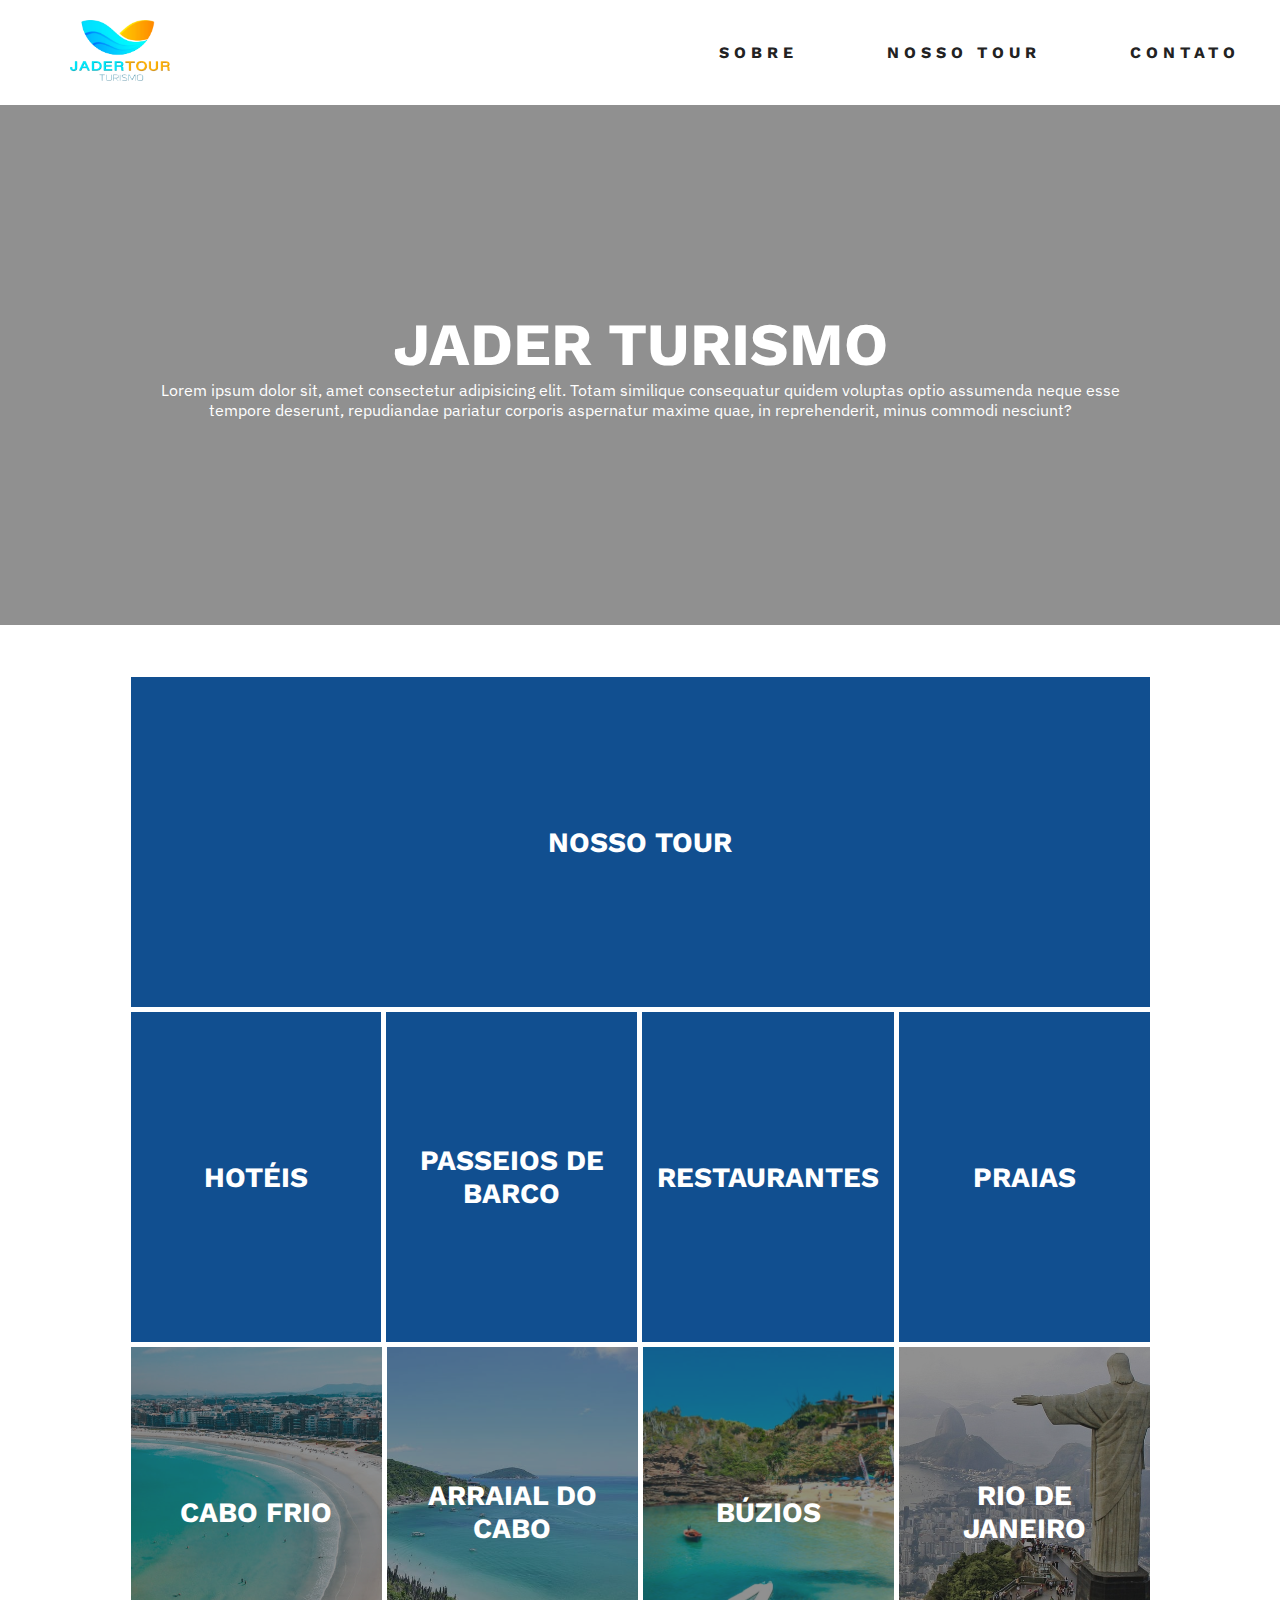
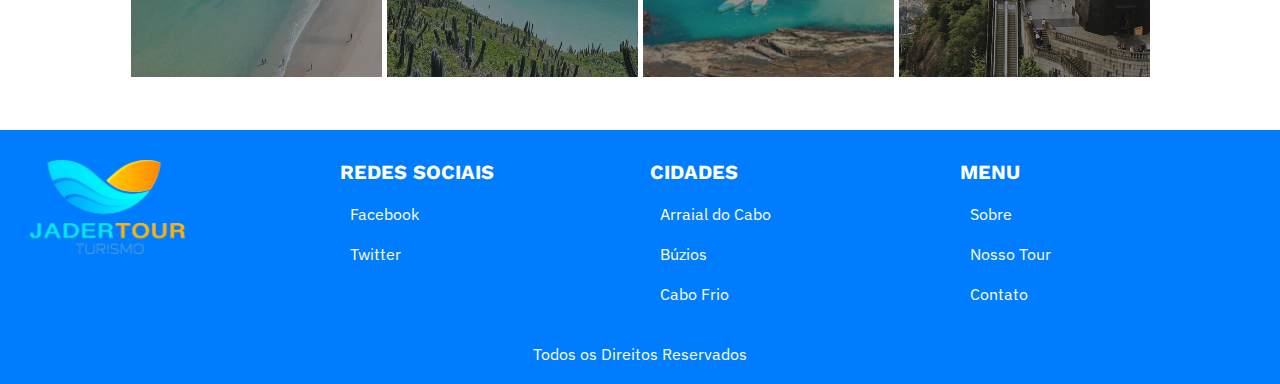
==== index.html @ 5f540cf1 "PrimeiroCommit" ====
<!DOCTYPE html>
<html lang="pt-br">
<head>
    <meta charset="UTF-8">
    <meta http-equiv="X-UA-Compatible" content="IE=edge">
    <meta name="viewport" content="width=device-width, initial-scale=1.0">
    <link rel="stylesheet" href="style.css">
    <link rel="preconnect" href="https://fonts.googleapis.com">
    <link rel="preconnect" href="https://fonts.gstatic.com" crossorigin>
    <link href="https://fonts.googleapis.com/css2?family=IBM+Plex+Sans&family=Work+Sans&display=swap" rel="stylesheet">
    <title>Jader Turismo</title>
</head>

<body>
    <nav>
        <div >
            <a href="/"><img class="logo" src="./img/logo.png" alt=""></a>
        </div>
        <ul>
            <li>
                <a href="/page-sobre.html">Sobre</a>
            </li>
            <li>
                <a href="">Nosso Tour</a>
            </li>
            <li>
                <a href="">Contato</a>
            </li>
        </ul>
    </nav>
    <header>
        <video autoplay muted loop >
            <source type="video/mp4" src="./img/drone_video.mp4" >
        </video>
        <div class="container">
            <h1>Jader Turismo</h1>
        <p>Lorem ipsum dolor sit, amet consectetur adipisicing elit. Totam similique consequatur quidem voluptas optio assumenda
            neque esse tempore deserunt, repudiandae pariatur corporis aspernatur maxime quae, in reprehenderit, minus commodi
            nesciunt?</p>
        </div>
        
        </header>
    <main class="container">
        <section>
            <a href="">
                <h2>Nosso Tour</h2>
            </a>
        </section>
        <section>
            <a href="">
                <h2>Hotéis</h2>
            </a>
            <a href="">
                <h2>Passeios de Barco</h2>
            </a>
            <a href="">
                <h2>Restaurantes</h2>
            </a>
            <a href="">
                <h2>Praias</h2>
            </a>
        </section>
        <section>
            <a href="" style="background-image: url('./img/cabofrio.jpg');">
                <h2>Cabo Frio</h2>
            </a>
            <a href="" style="background-image: url('./img/Arraial.jpeg');">
                <h2>Arraial do Cabo</h2>
            </a>
            <a href="" style="background-image: url('./img/buzios.jpg');">
                <h2>Búzios</h2>
            </a>
            <a href="" style="background-image: url('./img/rio.jpg');">
                <h2>Rio de Janeiro</h2>
            </a>
        </section>
    </main>
    <footer>
        <div >
            <a href="/"><img class="logo" src="./img/logo.png" alt=""></a>
        </div>
        <ul>
            <li><h3>Redes Sociais</h3></li>
            <li><a href="">Facebook</a></li>
            <li><a href="">Twitter</a></li>
        </ul>
        <ul>
            <li><h3>Cidades</h3></li>
            <li><a href="">Arraial do Cabo</a></li>
            <li><a href="">Búzios</a></li>
            <li><a href="">Cabo Frio</a></li>
        </ul>
        <ul>
            <li><h3>Menu</h3></li>
            <li><a href="">Sobre</a></li>
            <li><a href="">Nosso Tour</a></li>
            <li><a href="">Contato</a></li>
        </ul>
        <span class="copy">Todos os Direitos Reservados</span>
    </footer>

</body>
</html>
---- style.css ----
@import url(./css/grid.css);

* {
    margin: 0;
    padding: 0;
}

header {
    width: 100%;
    height: 520px;
    display: flex;
    justify-content: center;
    align-items: center;
    background-size: cover;
    background-position: center;
    position: relative;
    margin-bottom: 50px;
    text-align: center;
}

header div {
    z-index: 1000;
    color: #fff;
}

video {
    position: absolute;
    z-index: -1;
    object-fit: cover;
    width: 100%;
    height: 520px;
}

nav ul {
    display: flex;
    flex-wrap: wrap;
}

ul {
    list-style-type: none;
}

ul li a{
    padding: 10px;
    text-transform: uppercase;
    letter-spacing: .3em;
    color: #222;
    font-weight: bold;
    font-size: 16px;
    font-family: 'Work Sans', sans-serif;
}

ul li {
    padding: 10px;
}

nav li + li {
    margin-left: 50px;
}

a {
    text-decoration: none;
}

h1 {
    font-size: 60px;
    text-transform: uppercase;
    font-family: 'Work Sans', sans-serif;
}

h2 {
    font-size: 28px;
    text-transform: uppercase;
    font-family: 'Work Sans', sans-serif;
}
h3 {
    font-size: 20px;
    text-transform: uppercase;
    font-family: 'Work Sans', sans-serif;
}

p {
    font-family: 'IBM Plex Sans', sans-serif;
}

section a{
    text-align: center;
    padding: 15px;
    background-color: #007DFF;
    flex-grow: 1;
    flex-basis: 200px;
    display: flex;
    justify-content: center;
    align-items: center;
    margin: 2.5px;
    background-position: center;
    background-size: cover;
    transition: .3s all;
    background-size: cover;
    height: 300px;
    position: relative;
}

section a::before,header::before {
    background-color: #222;
    position: absolute;
    z-index: 500;
    content: '';
    display: block;
    left: 0;
    top: 0;
    width: 100%;
    height: 100%;
    opacity: .5;
}

section a:hover {
    padding: 2rem;
}

section a h2 {
    z-index: 1000;
    color:#fff;
}

main {
    margin-bottom: 50px;
}

form {
    text-align: center;
}

.grid-2 form {
    grid-column: 2 / 3;
}

input,textarea {
    padding: 10px;
    display: block;
    width: 95%;
    margin-bottom: 1rem;
    font-family: 'IBM Plex Sans', sans-serif;
    border:none;
    background-color: #FFE8CC;
    font-size: 16px;
    outline: none;
}

button {
    padding: 1rem;
    text-transform: uppercase;
    font-weight: bold;
    letter-spacing: .3em;
    border:none;
    background-color: #FE8D01;
    color:#fff;
    font-size: 18px;
    cursor: pointer;
}

footer li a {
    letter-spacing: normal;
    font-weight: normal;
    text-transform: none;
    font-family: 'IBM Plex Sans', sans-serif;
    color:#fff;
}

footer .logo {
    text-align: center;
    max-width: 50%;
    padding: 10px;
}

.logo {
    max-width: 100px;
    padding-left: 50px;
}

.copy {
    margin-top:30px;
    text-align: center;
    grid-column: 1 / 5;
    font-size: 16px;
    font-family: 'IBM Plex Sans', sans-serif;
}

/* ---------------------- PAGES -----------------------*/

div h2 {
    grid-column: 1 / 3;
    margin-bottom: 30px;
}

div h2::before {
    content: '';
    width: 5px;
    height: 20px;
    display: inline-block;
    background-color: #007DFF;
    margin-right: 10px;
}
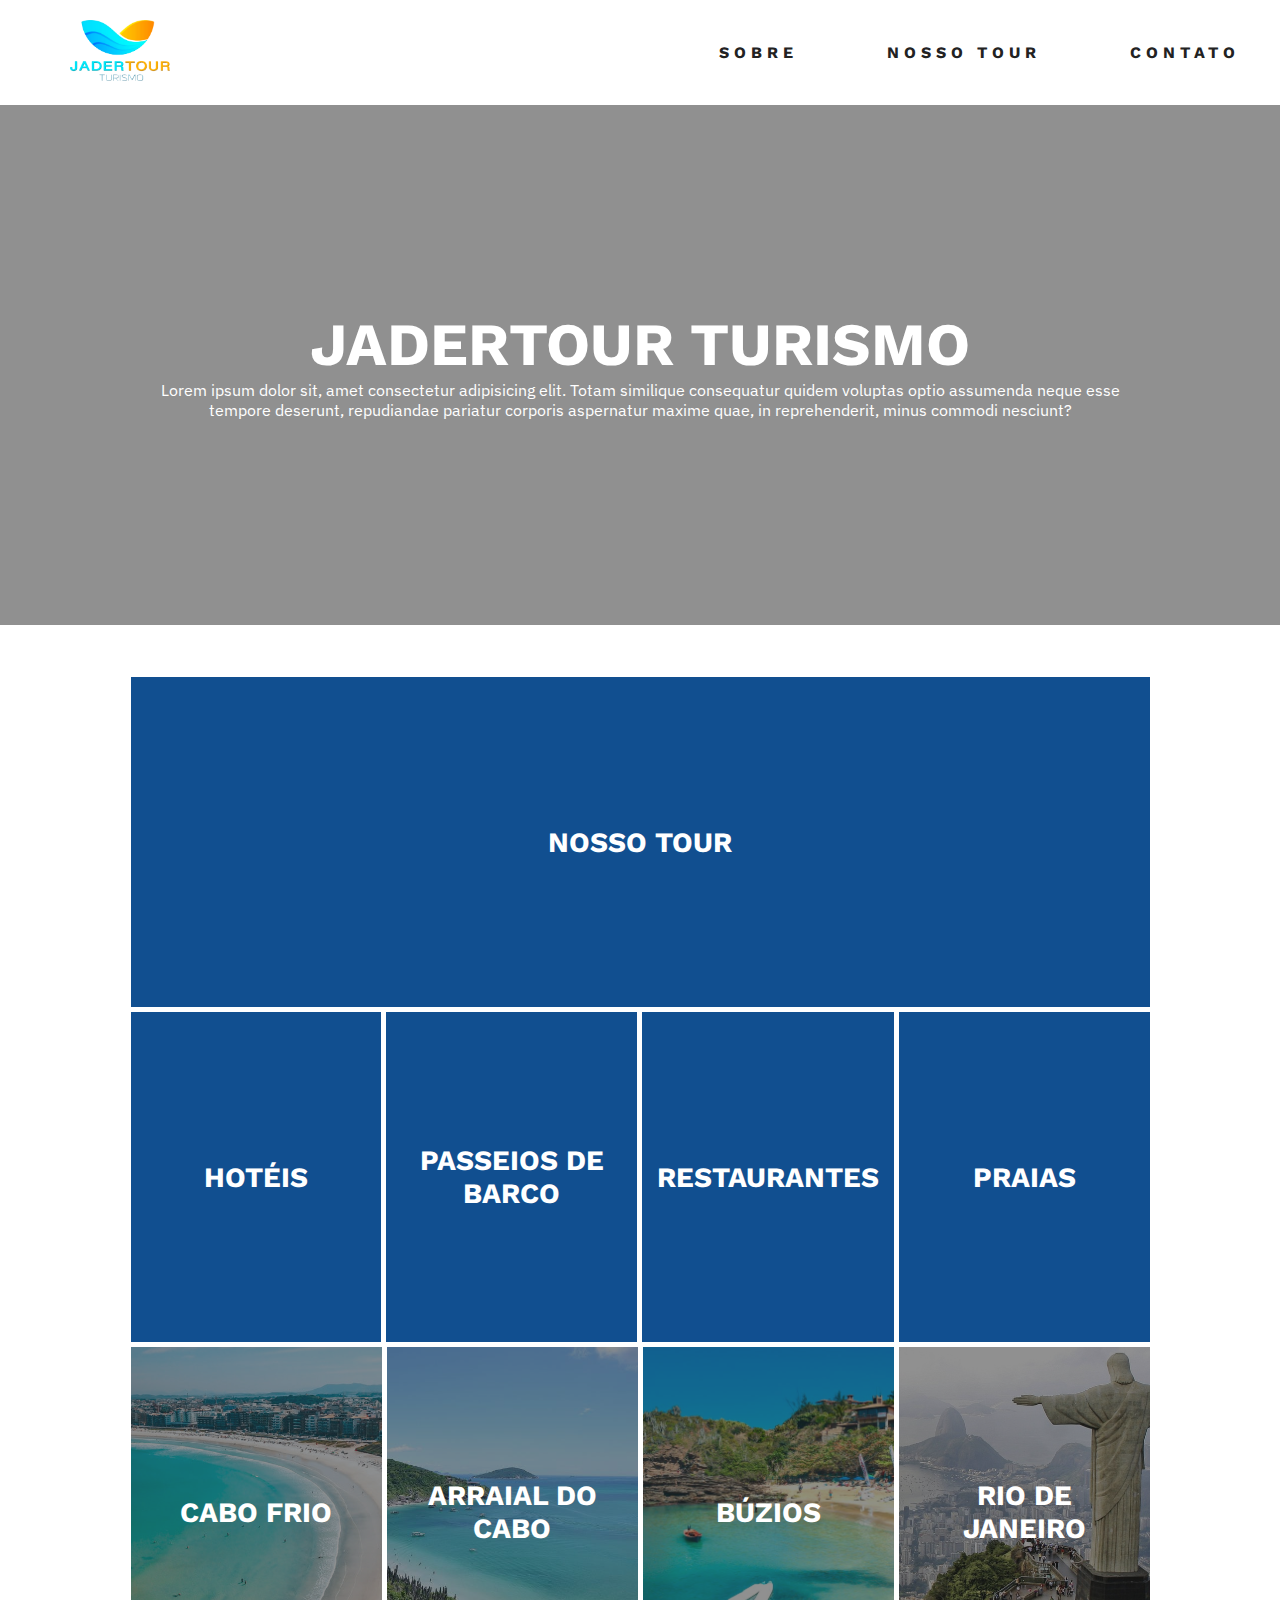
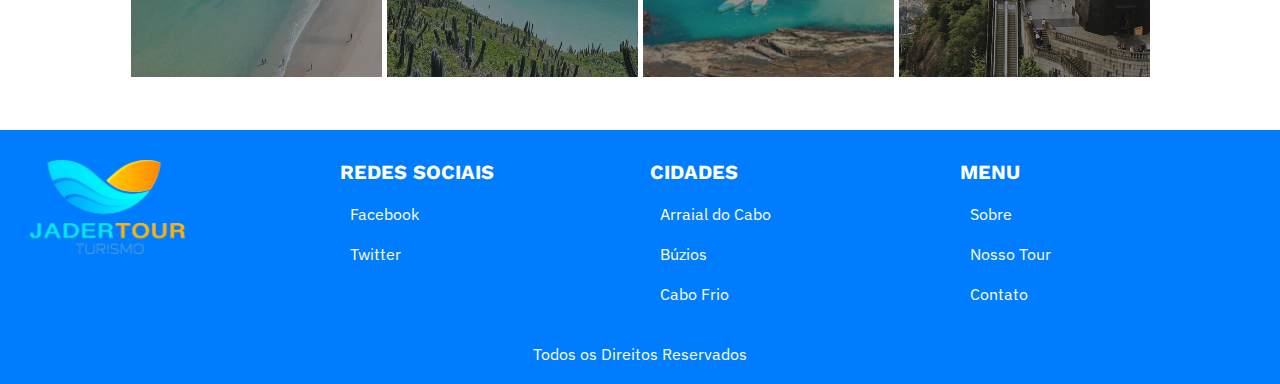
==== commit a76683db: "update" ====
--- a/index.html
+++ b/index.html
@@ -21,7 +21,7 @@
                 <a href="/page-sobre.html">Sobre</a>
             </li>
             <li>
-                <a href="">Nosso Tour</a>
+                <a href="./page-nossotour.html">Nosso Tour</a>
             </li>
             <li>
                 <a href="">Contato</a>
@@ -33,7 +33,7 @@
             <source type="video/mp4" src="./img/drone_video.mp4" >
         </video>
         <div class="container">
-            <h1>Jader Turismo</h1>
+            <h1>Jadertour Turismo</h1>
         <p>Lorem ipsum dolor sit, amet consectetur adipisicing elit. Totam similique consequatur quidem voluptas optio assumenda
             neque esse tempore deserunt, repudiandae pariatur corporis aspernatur maxime quae, in reprehenderit, minus commodi
             nesciunt?</p>
@@ -41,12 +41,12 @@
         
         </header>
     <main class="container">
-        <section>
+        <section class="section-main">
             <a href="">
                 <h2>Nosso Tour</h2>
             </a>
         </section>
-        <section>
+        <section class="section-main">
             <a href="">
                 <h2>Hotéis</h2>
             </a>
@@ -60,7 +60,7 @@
                 <h2>Praias</h2>
             </a>
         </section>
-        <section>
+        <section class="section-main">
             <a href="" style="background-image: url('./img/cabofrio.jpg');">
                 <h2>Cabo Frio</h2>
             </a>
@@ -98,6 +98,6 @@
         </ul>
         <span class="copy">Todos os Direitos Reservados</span>
     </footer>
-
+    <script type="module" src="./js/script.js"></script>
 </body>
 </html>--- a/style.css
+++ b/style.css
@@ -3,6 +3,10 @@
 * {
     margin: 0;
     padding: 0;
+}
+
+img {
+    max-width: 100%;
 }
 
 header {
@@ -83,7 +87,7 @@
     font-family: 'IBM Plex Sans', sans-serif;
 }
 
-section a{
+.section-main a{
     text-align: center;
     padding: 15px;
     background-color: #007DFF;
@@ -101,7 +105,7 @@
     position: relative;
 }
 
-section a::before,header::before {
+.section-main a::before,header::before {
     background-color: #222;
     position: absolute;
     z-index: 500;
@@ -114,11 +118,11 @@
     opacity: .5;
 }
 
-section a:hover {
+.section-main a:hover {
     padding: 2rem;
 }
 
-section a h2 {
+.section-main a h2, div a h2 {
     z-index: 1000;
     color:#fff;
 }
@@ -186,10 +190,32 @@
     font-family: 'IBM Plex Sans', sans-serif;
 }
 
+[data-tab="content"] {
+    display:none;
+}
+
+[data-tab="content"].active {
+    display: grid;
+    position: relative;
+    animation: navTab .8s backwards;
+}
+
+@keyframes navTab {
+    0% {
+        top: -15px;
+        opacity: 0;
+    }
+
+    100% {
+        top:0;
+        opacity: 1;
+    }
+}
+
 /* ---------------------- PAGES -----------------------*/
 
 div h2 {
-    grid-column: 1 / 3;
+    grid-column: 1 / 4;
     margin-bottom: 30px;
 }
 
@@ -201,3 +227,41 @@
     background-color: #007DFF;
     margin-right: 10px;
 }
+
+.menu {
+    background-position: center;
+    padding: 10px;
+    text-align: center;
+    background-color: #FE8D01;
+    margin-bottom: 2rem;
+}
+
+.menu a {
+    color: #fff;
+}
+
+/* ---------------------- SLIDE ----------------------*/
+
+[data-slide="slider"] {
+    width: 100%;
+    max-width: 500px;
+    height: 20vw;
+    max-height: 100%;
+    position: relative;
+    
+}
+
+[data-slide="slider"] img {
+    opacity: 0;
+    width: 750px;
+    height: 300px;
+    position: absolute;
+    object-fit: cover;
+    transition: opacity 500ms;
+}
+
+[data-slide="slider"] img.selected {
+    opacity: 1;
+}
+
+
